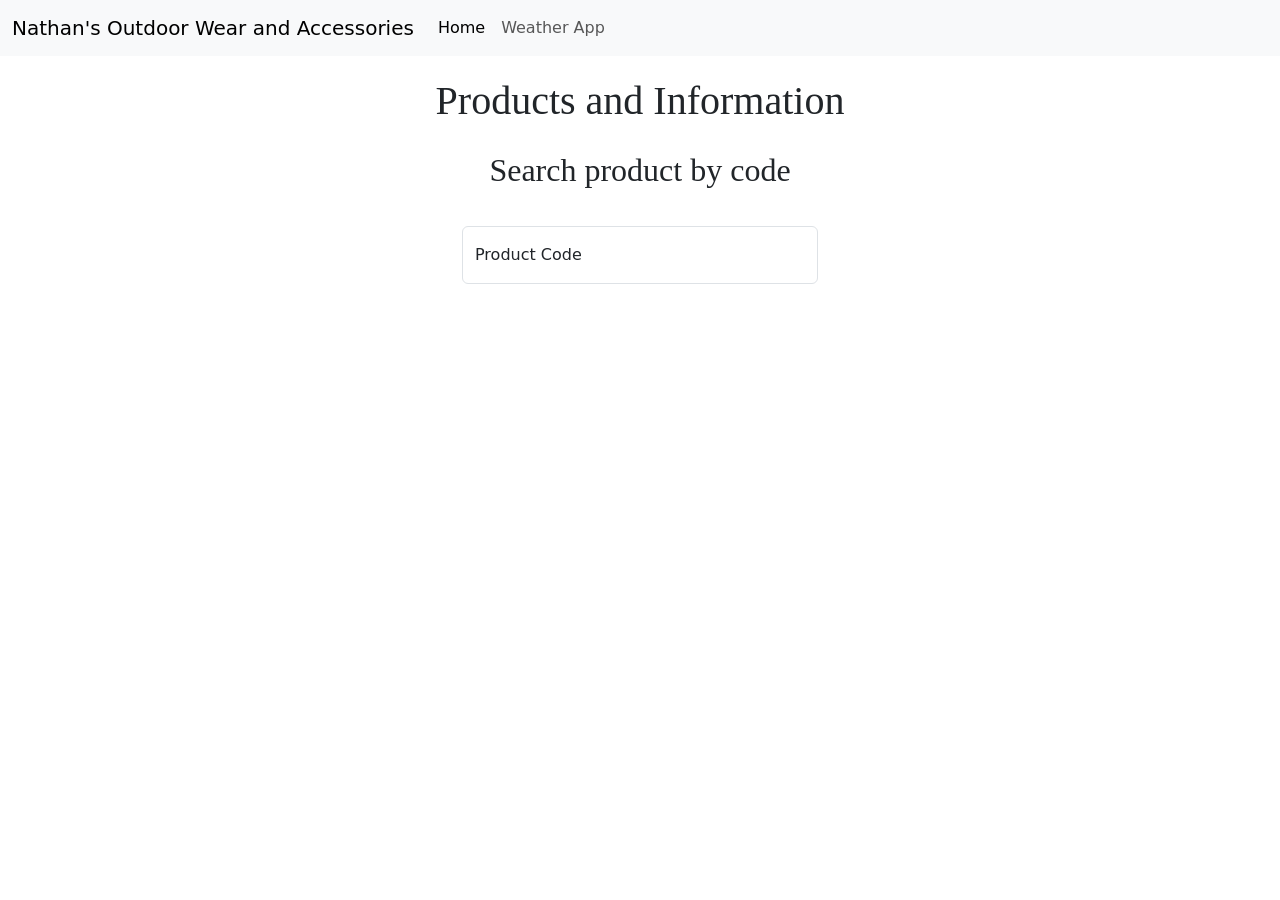
==== index.html @ b974fef3 "Add files via upload" ====
<!DOCTYPE html>
<html lang="en">
<head>
    <meta charset="UTF-8">
    <meta name="viewport" content="width=device-width, initial-scale=1.0">
    <title>Company Page</title>
     <link href="https://cdn.jsdelivr.net/npm/bootstrap@5.3.3/dist/css/bootstrap.min.css" rel="stylesheet" integrity="sha384-QWTKZyjpPEjISv5WaRU9OFeRpok6YctnYmDr5pNlyT2bRjXh0JMhjY6hW+ALEwIH" crossorigin="anonymous">
    <link rel="stylesheet" href="style.css">
</head>

<body>
    <nav class="navbar navbar-expand-lg bg-body-tertiary">
  <div class="container-fluid">
    <a class="navbar-brand" href="index.html">Nathan's Outdoor Wear and Accessories</a>
    <button class="navbar-toggler" type="button" data-bs-toggle="collapse" data-bs-target="#navbarSupportedContent" aria-controls="navbarSupportedContent" aria-expanded="false" aria-label="Toggle navigation">
      <span class="navbar-toggler-icon"></span>
    </button>
    <div class="collapse navbar-collapse" id="navbarSupportedContent">
      <ul class="navbar-nav me-auto mb-2 mb-lg-0">
        <li class="nav-item">
          <a class="nav-link active" aria-current="page" href="index.html">Home</a>
        </li>
        <li class="nav-item">
          <a class="nav-link" href="weatherApp.html">Weather App</a>
        </li>
        
      </ul>
    </div>
  </div>
</nav>
    <main class="container"> 
        <h1 class="text-center mt-3" id="heading1">Products and Information</h1>
        <h2 class="text-center mt-3" id="heading2">Search product by code</h2>
        <div class="row justify-content-center mt-3">
            <div class="col-md-6 col-lg-4">
                <form class="text-center mt-3 form-floating">
                    <input type="text" class="form-control" id="productCode" placeholder="100-01" maxlength="6">
                    <label for="productCode">Product Code</label>
                </form>
            </div>
        </div>
        
        <div class="row row-cols-1 row-cols-md-2 row-cols-lg-3 g-4" id="cards-row">  

        </div>

    </main>


    <script src="https://cdn.jsdelivr.net/npm/bootstrap@5.3.3/dist/js/bootstrap.bundle.min.js" integrity="sha384-YvpcrYf0tY3l7B60NNkmXc5s9fDVZLESaAA55NDzOxhy9GkcIdslK1eN7N6jIeHz" crossorigin="anonymous"></script>
    <script src="index.js"></script>
</body>
</html>
---- style.css ----
#heading1{
   
    margin-top:5px;
    padding:5px;
    font-family: 'Times New Roman', Times, serif;

}
#heading2{
   
    margin-top:5px;
    padding:5px;
    font-family: 'Times New Roman', Times, serif;

}
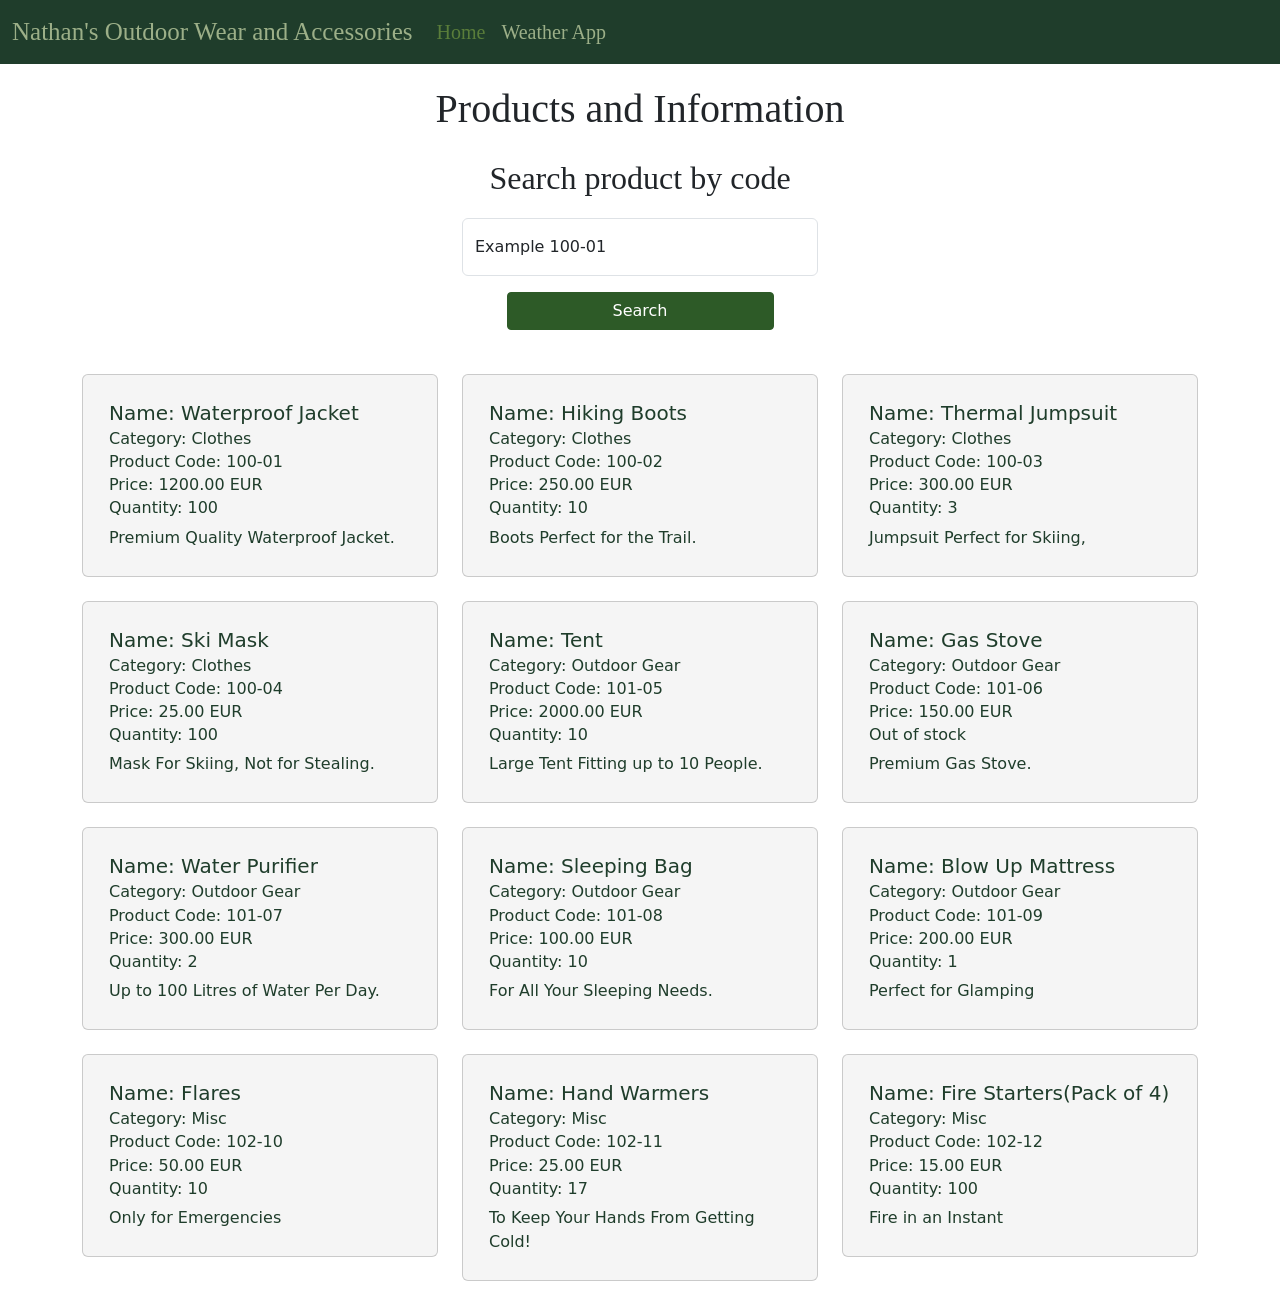
==== commit c297e7b7: "Add files via upload" ====
--- a/index.html
+++ b/index.html
@@ -4,12 +4,12 @@
     <meta charset="UTF-8">
     <meta name="viewport" content="width=device-width, initial-scale=1.0">
     <title>Company Page</title>
-     <link href="https://cdn.jsdelivr.net/npm/bootstrap@5.3.3/dist/css/bootstrap.min.css" rel="stylesheet" integrity="sha384-QWTKZyjpPEjISv5WaRU9OFeRpok6YctnYmDr5pNlyT2bRjXh0JMhjY6hW+ALEwIH" crossorigin="anonymous">
+     <link href="https://cdn.jsdelivr.net/npm/bootstrap@5.3.8/dist/css/bootstrap.min.css" rel="stylesheet" integrity="sha384-sRIl4kxILFvY47J16cr9ZwB07vP4J8+LH7qKQnuqkuIAvNWLzeN8tE5YBujZqJLB" crossorigin="anonymous">
     <link rel="stylesheet" href="style.css">
 </head>
 
 <body>
-    <nav class="navbar navbar-expand-lg bg-body-tertiary">
+    <nav class="navbar navbar-expand-lg">
   <div class="container-fluid">
     <a class="navbar-brand" href="index.html">Nathan's Outdoor Wear and Accessories</a>
     <button class="navbar-toggler" type="button" data-bs-toggle="collapse" data-bs-target="#navbarSupportedContent" aria-controls="navbarSupportedContent" aria-expanded="false" aria-label="Toggle navigation">
@@ -33,9 +33,16 @@
         <h2 class="text-center mt-3" id="heading2">Search product by code</h2>
         <div class="row justify-content-center mt-3">
             <div class="col-md-6 col-lg-4">
-                <form class="text-center mt-3 form-floating">
+                <form id="mainForm" class="form-floating">
                     <input type="text" class="form-control" id="productCode" placeholder="100-01" maxlength="6">
-                    <label for="productCode">Product Code</label>
+                    <label for="productCode">Example 100-01</label>
+                    <div id="result">   
+
+                    </div>
+                    <div class="text-center mt-3">
+                        <button id="formButton" type="submit" class="button-1 btn w-75  btn-primary rounded-1">Search</button>
+
+                    </div>
                 </form>
             </div>
         </div>
@@ -47,7 +54,7 @@
     </main>
 
 
-    <script src="https://cdn.jsdelivr.net/npm/bootstrap@5.3.3/dist/js/bootstrap.bundle.min.js" integrity="sha384-YvpcrYf0tY3l7B60NNkmXc5s9fDVZLESaAA55NDzOxhy9GkcIdslK1eN7N6jIeHz" crossorigin="anonymous"></script>
+    <script src="https://cdn.jsdelivr.net/npm/bootstrap@5.3.8/dist/js/bootstrap.bundle.min.js" integrity="sha384-FKyoEForCGlyvwx9Hj09JcYn3nv7wiPVlz7YYwJrWVcXK/BmnVDxM+D2scQbITxI" crossorigin="anonymous"></script>
     <script src="index.js"></script>
 </body>
 </html>
--- a/style.css
+++ b/style.css
@@ -11,4 +11,43 @@
     padding:5px;
     font-family: 'Times New Roman', Times, serif;
 
+}
+
+
+.button-1 {
+    background-color:#2d5a27;
+    border-color:#2d5a27;
+    --bs-btn-hover-bg:#9caf88;
+    --bs-btn-hover-border-color:forestgreen;
+}
+.navbar{
+    font-size: 20px;
+    font-family: 'Times New Roman', Times, serif;
+    background-color: #1f3d2b;
+    --bs-navbar-color:#9caf88;
+    --bs-navbar-hover-color:forestgreen; 
+    --bs-navbar-active-color:#5a7d3a;
+}
+.navbar-brand{
+    font-size: 25px;
+    color:#9caf88;
+    --bs-navbar-brand-hover-color:forestgreen;
+    
+}
+
+#cards-row{
+    margin-top:20px;
+    justify-content: center;
+    margin-bottom: 20px;
+}
+
+.card,card-body{
+    background-color:whitesmoke;
+    color:#1f3d2b;
+    padding:10px;
+    
+}
+.card-subtitle{
+    color:#1f3d2b;
+
 }
